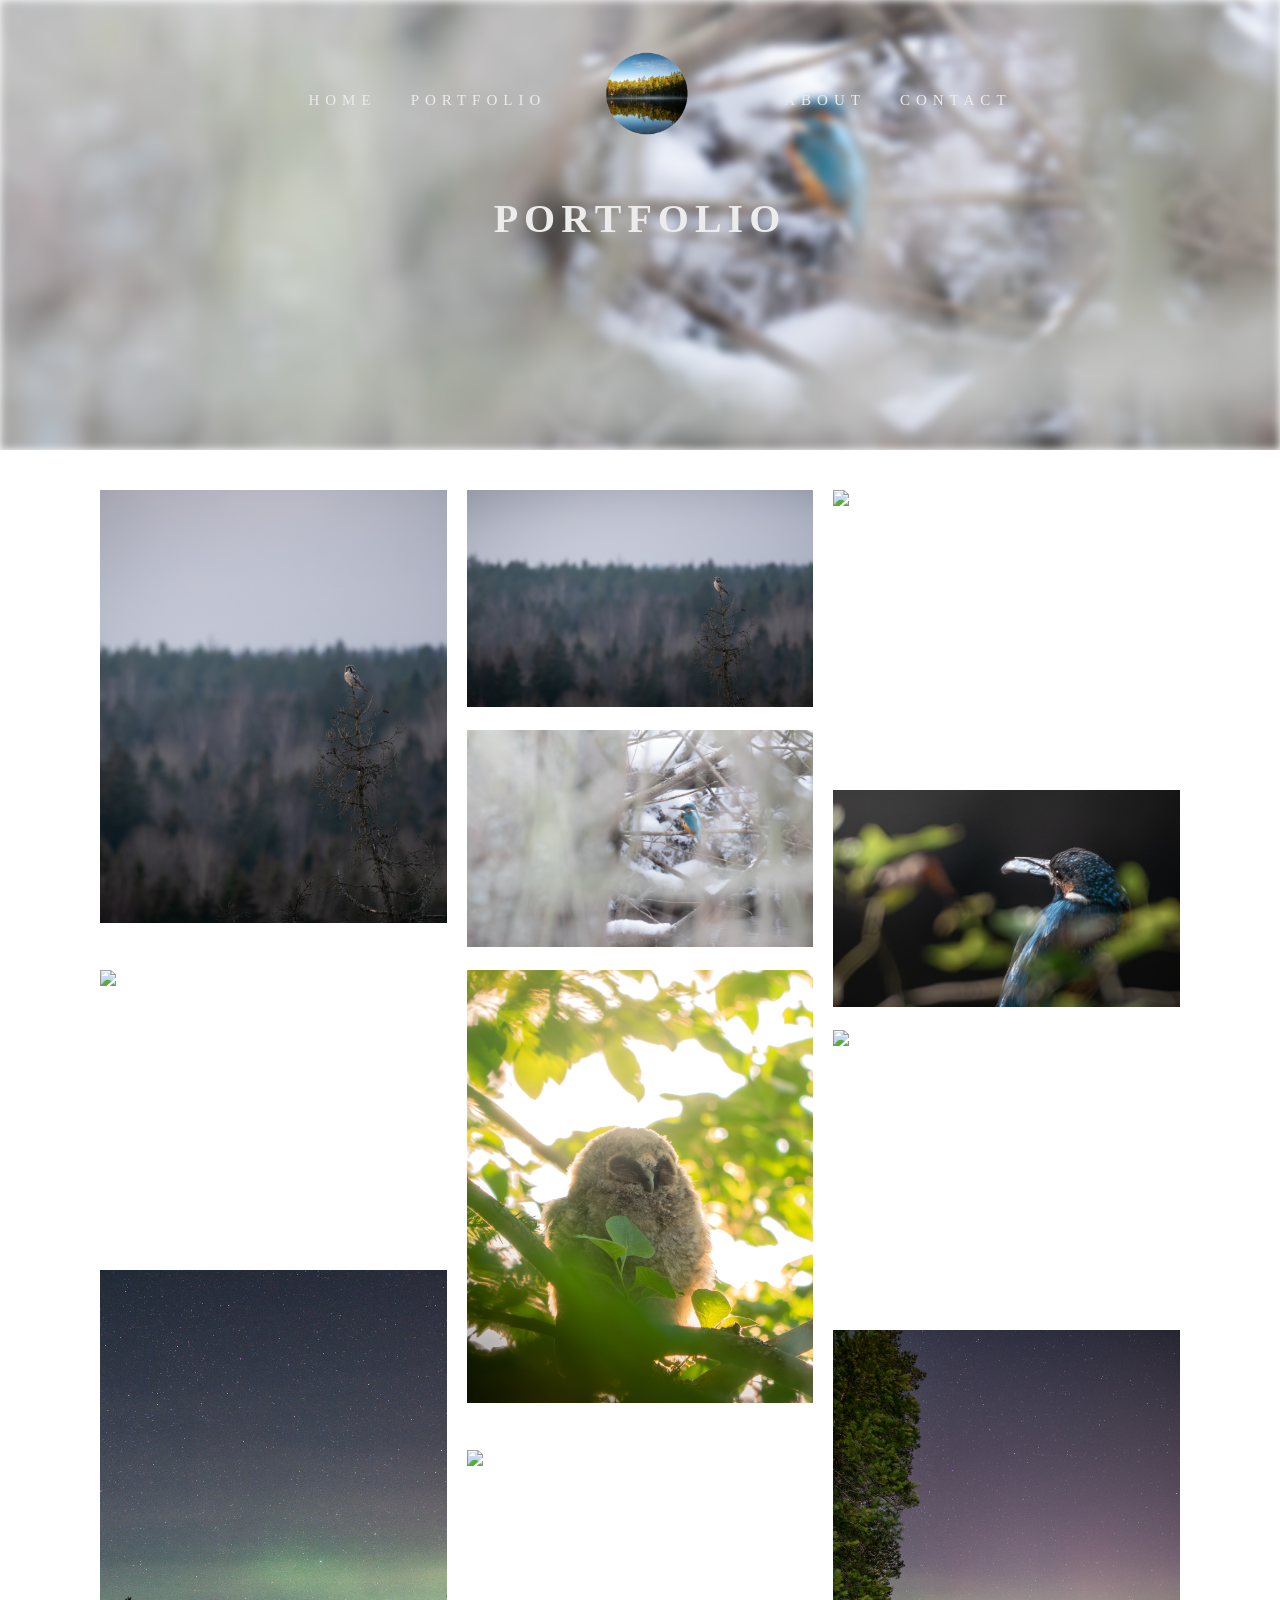
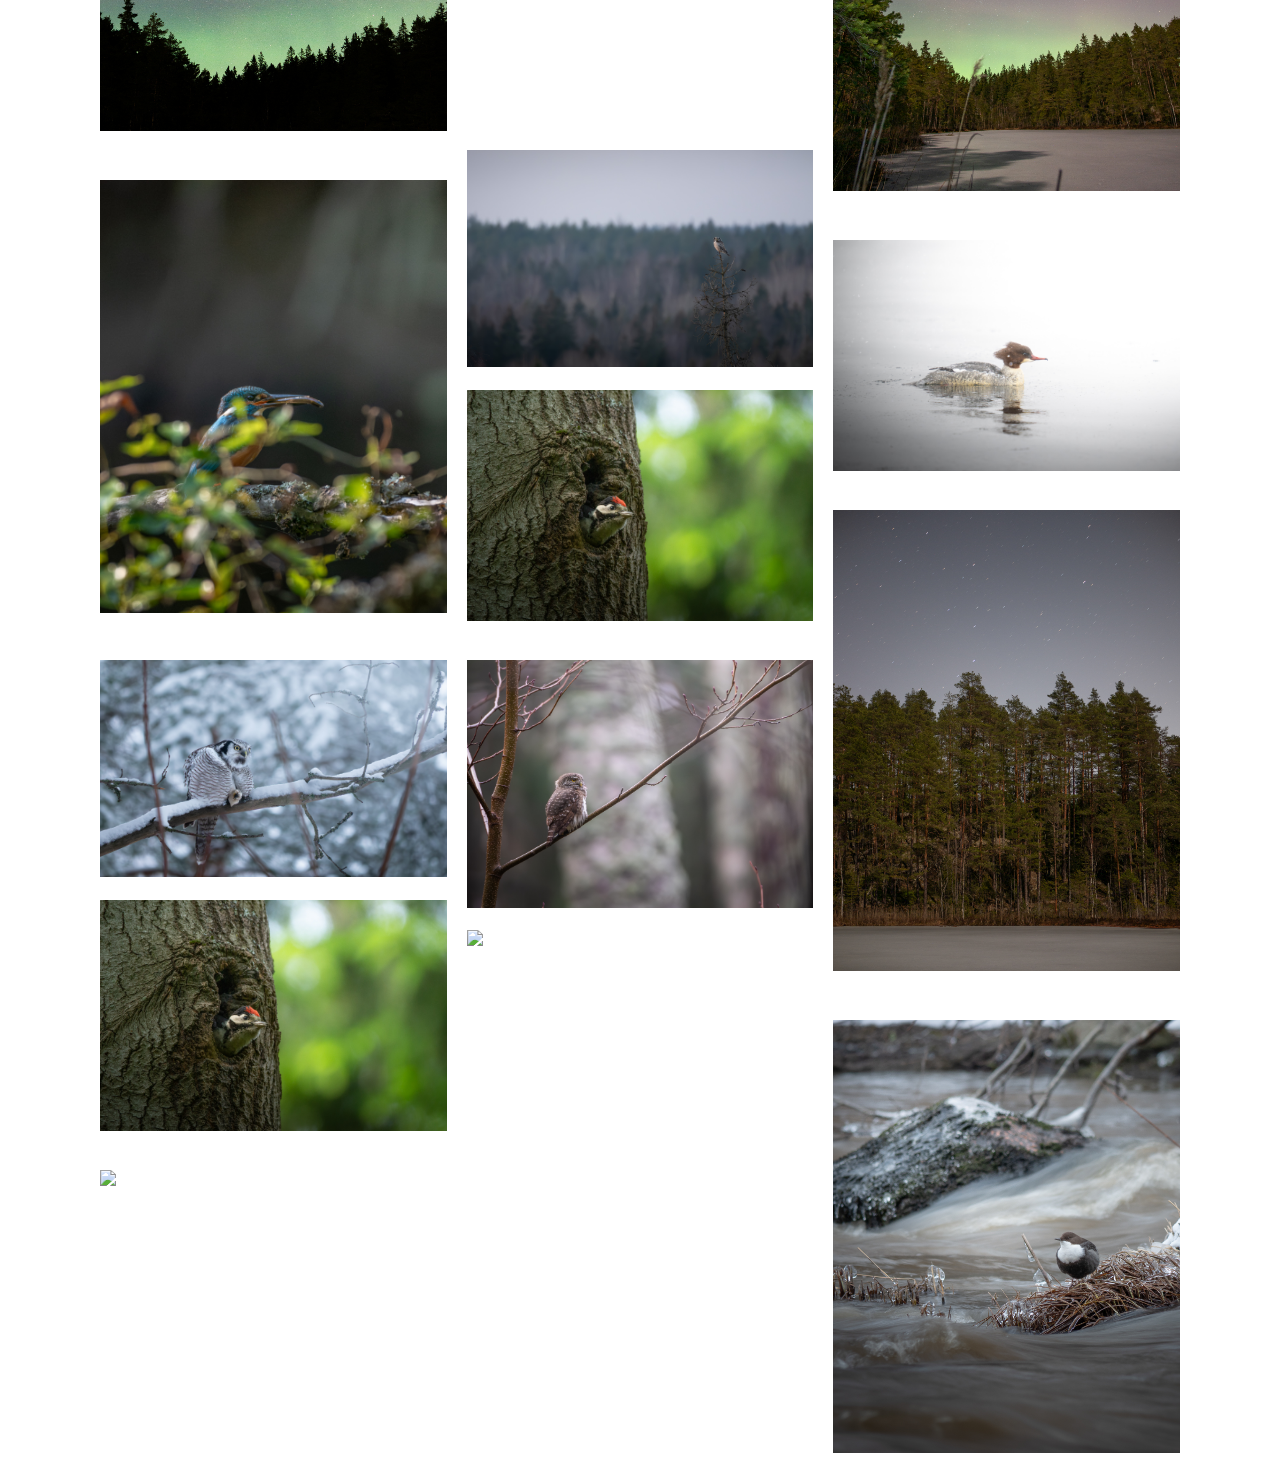
==== portfolio.html @ 4d271e79 "Intial commit" ====
<!DOCTYPE html>
<html lang="en">
<head>
    <meta charset="UTF-8">
    <title>Portfolio - Okko Karhunen</title>
    <link rel="stylesheet" href="style.css">
</head>
<body>

 <div id="portfolio-banner">
    <div class="container">
      <nav>
        <ul>
          <li><a href="index.html">Home</a></li>
          <li><a href="portfolio.html">Portfolio</a></li>
        </ul>

        <img src="images/logo.png" class="logo">

        <ul>
          <li><a href="index.html#about">About</a></li>
          <li><a href="index.html#contact">Contact</a></li>
        </ul>
      </nav>
      <div class="site-title">
      <h1>Portfolio</h1>
      <h2></h2>
    </div>
    </div>
  </div>

<!-- PORTFOLIO -->
<div class="portfolio-wrapper">
    <h1 class="sub-title"></h1>

    <div class="gallery">
        <div class="item"><img src="images/Hawk-Owl1.jpg"></div>
        <div class="item"><img src="images/Hawk-Owl2.png"></div>
        <div class="item"><img src="images/Dipper1.jpg"></div>
        <div class="item"><img src="images/Kingfisher1.jpg"></div>
        <div class="item"><img src="images/Kuningaskalastaja.jpg"></div>
        <div class="item"><img src="images/kuningaskalastaja1.jpg"></div>
        <div class="item"><img src="images/P1130567.jpg"></div>
        <div class="item"><img src="images/Pygmy-owl2.jpg"></div>
        <div class="item"><img src="images/Northernlights2.jpg"></div>
        <div class="item"><img src="images/northernlights1.jpg"></div>
        <div class="item"><img src="images/Pygmyowl.wide.jpg"></div>
        <div class="item"><img src="images/Tähystäjä.jpg"></div>
        <div class="item"><img src="images/Ruokatauko.jpg"></div>
        <div class="item"><img src="images/vesilintu.jpg"></div>
        <div class="item"><img src="images/runko.jpg"></div>
        <div class="item"><img src="images/1330681.jpg"></div>
        <div class="item"><img src="images/P1240639.jpg"></div>
        <div class="item"><img src="images/Pygmy-Owl1.jpg"></div>
        <div class="item"><img src="images/runko.jpg"></div>
        <div class="item"><img src="images/Dipper2.jpg"></div>
        <div class="item"><img src="images/P1340774.jpg"></div>
        <div class="item"><img src="images/DSC09487[1].jpg"></div>
    </div>
</div>

<!-- LIGHTBOX -->
<div id="lightbox">
  <span class="close">&times;</span>
  <span class="nav left">&#10094;</span>
  <span class="nav right">&#10095;</span>
  <img id="lightbox-img" src="">
</div>


<script>
  // ----- LIGHTBOX -----
const images = document.querySelectorAll('.gallery .item img');
const lightbox = document.getElementById('lightbox');
const lightboxImg = document.getElementById('lightbox-img');

const prevBtn = document.querySelector('#lightbox .nav.left');
const nextBtn = document.querySelector('#lightbox .nav.right');
const closeBtn = document.querySelector('#lightbox .close');

let currentIndex = 0;

// Avaa lightbox klikkaamalla kuvaa
images.forEach((img, index) => {
  img.addEventListener('click', () => {
    currentIndex = index;
    lightboxImg.src = img.src;
    lightbox.classList.add('active');

    // Poista zoom kun avataan
    lightboxImg.classList.remove('zoomed');
  });
});

// Näytä kuva (selailu)
function showImage(index) {
  if (index < 0) index = images.length - 1;
  if (index >= images.length) index = 0;
  currentIndex = index;
  lightboxImg.src = images[currentIndex].src;

  // Poista zoom aina kun vaihdetaan kuvaa
  lightboxImg.classList.remove('zoomed');
}

// Nuoli vasemmalle
prevBtn.addEventListener('click', () => {
  showImage(currentIndex - 1);
});

// Nuoli oikealle
nextBtn.addEventListener('click', () => {
  showImage(currentIndex + 1);
});

// Sulje painamalla X
closeBtn.addEventListener('click', () => {
  lightbox.classList.remove('active');
  lightboxImg.classList.remove('zoomed');
});

// Sulje klikkaamalla taustaa
lightbox.addEventListener('click', (e) => {
  if (e.target === lightbox) {
    lightbox.classList.remove('active');
    lightboxImg.classList.remove('zoomed');
  }
});

// Näppäimet: nuoli vasen/oikea ja Esc
document.addEventListener('keydown', (e) => {
  if (lightbox.classList.contains('active')) {
    if (e.key === 'ArrowLeft') showImage(currentIndex - 1);
    if (e.key === 'ArrowRight') showImage(currentIndex + 1);
    if (e.key === 'Escape') {
      lightbox.classList.remove('active');
      lightboxImg.classList.remove('zoomed');
    }
  }
});

// ----- ZOOM (klikattaessa lightbox-kuvaa) -----
lightboxImg.addEventListener('click', () => {
  lightboxImg.classList.toggle('zoomed');
});

// ----- MASONRY (grid korkeus laskenta) -----
const items = document.querySelectorAll('.gallery .item');

items.forEach(item => {
  const img = item.querySelector('img');

  img.addEventListener('load', () => {
    const rowHeight = parseInt(getComputedStyle(document.querySelector('.gallery')).getPropertyValue('grid-auto-rows'));
    const rowGap = parseInt(getComputedStyle(document.querySelector('.gallery')).getPropertyValue('gap'));
    const height = img.getBoundingClientRect().height;

    const rowSpan = Math.ceil((height + rowGap) / (rowHeight + rowGap));
    item.style.gridRowEnd = `span ${rowSpan}`;
  });
});
</script>

</body>
</html>
---- style.css ----
html {
    scroll-behavior: smooth;
}
html, body {
    margin: 0;
    padding: 0;
}
* {
    font-family: 'Cinzel', serif;
    color: rgb(236, 236, 236);
}
body{
    background:rgb(255, 255, 255);
    color: #dddddd;
}
#header{
    width: 100%;
    height: 100vh;
    background-image: url(images/P1240639.jpg);
    background-size: cover;
    background-position: center;

}
.container{
    padding: 15px 0;
}

nav{
    display: flex;
    align-items: center;
    justify-content: center; /* muutettu */
    gap: 4px;               /* säädä tätä */
} 

.logo{
    width: 160px;
    margin-top: 10px;
}
nav ul li{
    display: inline-block;
    list-style: none;
    margin: 1px 15px;
}

nav ul li a{
    color: "#ffffff";
    text-decoration: none;
    font-size: 15px;
    position: relative;
    letter-spacing: 6px;
    text-transform: uppercase; 
}
nav ul li a::after{
    content: '';
    width: 0;
    height: 3px;
    background: #597480;
    position: absolute;
    left: 0;
    bottom: -6px;
    transition: 0.2s;
}
nav ul li a:hover::after{
    width: 100%;

}
.header-text{
    margin-top: 1%;
    font-size: 30px;
}
.header-text h1{
    font-size: 60px;
    margin-top: 10px;
}
.header-text h1 span{
    color:rgb(243, 243, 243);
}
.header-text span{
     font-family: 'Cinzel', serif;
    color:rgb(243, 243, 243);
}
/*-------------about-----------------*/
#about{
    padding: 70px 0;
    color:#ababab;
}
.row{
    display: flex;
    justify-content: space-between;
    flex-wrap: wrap;
}

.about-col-1{
    flex-basis: 35%;
}
.about-col-1 img{
    width: 90%;
    border-radius: 15px;
    margin-left: 50px;
}
.about-col-2{
    flex-basis: 60%;
}

.sub-title{
    font-size: 50px;
    font-weight: 600;
    color: rgb(39, 39, 39);
    font-family: Arial, sans-serif;
}

.down-title{
    font-size: 20px;
    color:rgb(39, 39, 39);
    font-family: Arial, sans-serif;
    font-weight: 590;

}

#header{
    position: relative; /* TÄRKEÄ */
    transition: background-image 0.5s ease-in-out;
}

/* Nuolet */
.arrow{
    position: absolute;
    top: 50%;
    transform: translateY(-50%);
    font-size: 40px;
    color: white;
    cursor: pointer;
    padding: 10px;
    user-select: none;
    z-index: 10;
    transition: 0.3s;
}

.arrow:hover{
    opacity: 0.6;
}

.left{
    left: 30px;
}

.right{
    right: 30px;
}

.site-title{
    text-align: center;
    margin-top: 20px;
}

.site-title h1{
    font-size: 28px;
    margin: 0;
    letter-spacing: 6px;
    text-transform: uppercase; 
}

.site-title h2{
    font-size: 14px;
    font-weight: 400;
    margin-top: 8px;
    letter-spacing: 4px;
    text-transform: uppercase; 
}






#portfolio-page{
    padding: 10px;
    background: #dddddd;
    min-height: 100vh;
}

.gallery{
    display: grid;
    grid-template-columns: repeat(3, 1fr);
    gap: 25px;
    margin-top: 40px;
}

.gallery img{
    width: 100%;
    height: 100%;
    object-fit: cover;
    transition: transform 0.4s ease;
}

.gallery img:hover{
    transform: scale(1.05);
}

.gallery img:first-child{
    grid-row: span 2;
}

.portfolio-wrapper{
    max-width: 1200px;
    margin: 0 auto;
    padding: 0 30px;
    background: #ffffff;
}

.gallery{
  display: grid;
  grid-template-columns: repeat(3, 1fr);
  gap: 30px;
  grid-auto-rows: 10px;
}

.item img{
  width: 100%;
  height: auto;
  display: block;
}

.item{
  grid-row-end: span 10;
}



#portfolio-banner{
  width: 100%;
  height: 450px;
  position: relative;
  overflow: hidden;
}

#portfolio-banner::before{
  content: "";
  position: absolute;
  inset: 0;
  background-image: url(images/Kingfisher1.jpg);
  background-size: cover;
  background-position: center;
  transition: filter 0.6s ease;
  z-index: 1;

  /* ALUSSA blur */
  filter: blur(4px);
}

#portfolio-banner:hover::before{
  /* hoverissa terävä */
  filter: blur(2px);
}

#portfolio-banner .container{
  position: relative;
  z-index: 2; /* tärkeä, jotta teksti tulee päälle */
  padding: 15px 0;
}

.site-title{
  position: relative;
  z-index: 2;
  text-align: center;
  margin-top: 10px;
  color: white;
}

.site-title h1{
  font-size: 40px;
  margin: 0;
  letter-spacing: 6px;
  text-transform: uppercase;
}

.site-title h2{
  font-size: 14px;
  font-weight: 400;
  margin-top: 8px;
  letter-spacing: 4px;
  text-transform: uppercase;
}





/* LIGHTBOX */
.hidden {
  display: none;
}

#lightbox {
  position: fixed;
  top: 0;
  left: 0;
  width: 100%;
  height: 100%;
  background: rgba(0,0,0,0.9);
  display: none;           /* piilotetaan aluksi */
  align-items: center;
  justify-content: center;
  z-index: 9999;
}

/* Kun lightbox on auki */
#lightbox.active {
  display: flex;
}

#lightbox img {
  max-width: 90%;
  max-height: 80%;
  object-fit: contain;
  border-radius: 0px;
  transform: scale(1);          /* normaalikoko */
  transition: transform 0.4s ease;
}

/* Zoom-luokka (tulee päälle klikkauksella) */
#lightbox img.zoomed {
  transform: scale(1.7);       /* 70% zoom */
}

#lightbox .close {
  position: absolute;
  top: 20px;
  right: 30px;
  font-size: 40px;
  color: white;
  cursor: pointer;
}

#lightbox .nav {
  position: absolute;
  top: 50%;
  transform: translateY(-50%);
  font-size: 50px;
  color: white;
  cursor: pointer;
  user-select: none;
}

#lightbox .nav.left {
  left: 30px;
}

#lightbox .nav.right {
  right: 30px;
}

.gallery{
  display: grid;
  grid-template-columns: repeat(3, 1fr);
  grid-auto-rows: 10px;
  gap: 20px;
  padding: 0 60px;
}

.item img{
  width: 100%;
  height: auto;
  display: block;
}
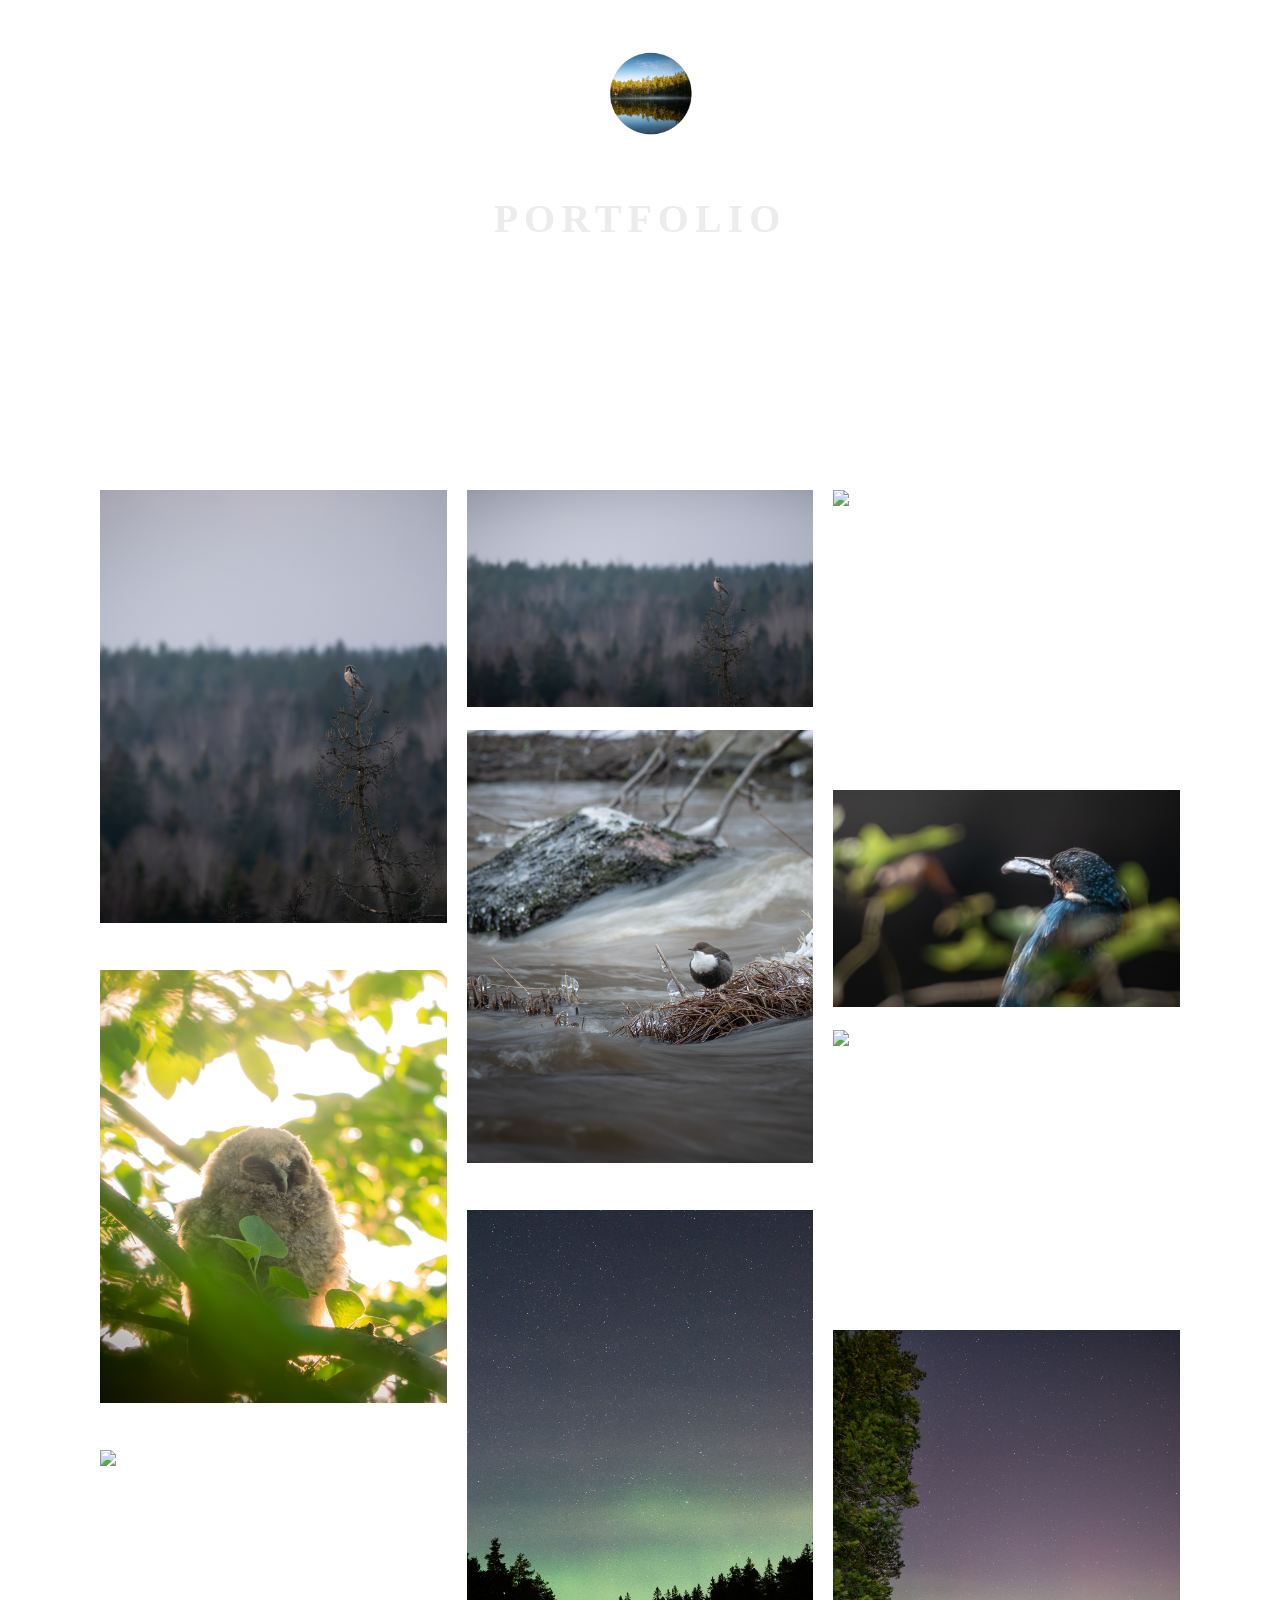
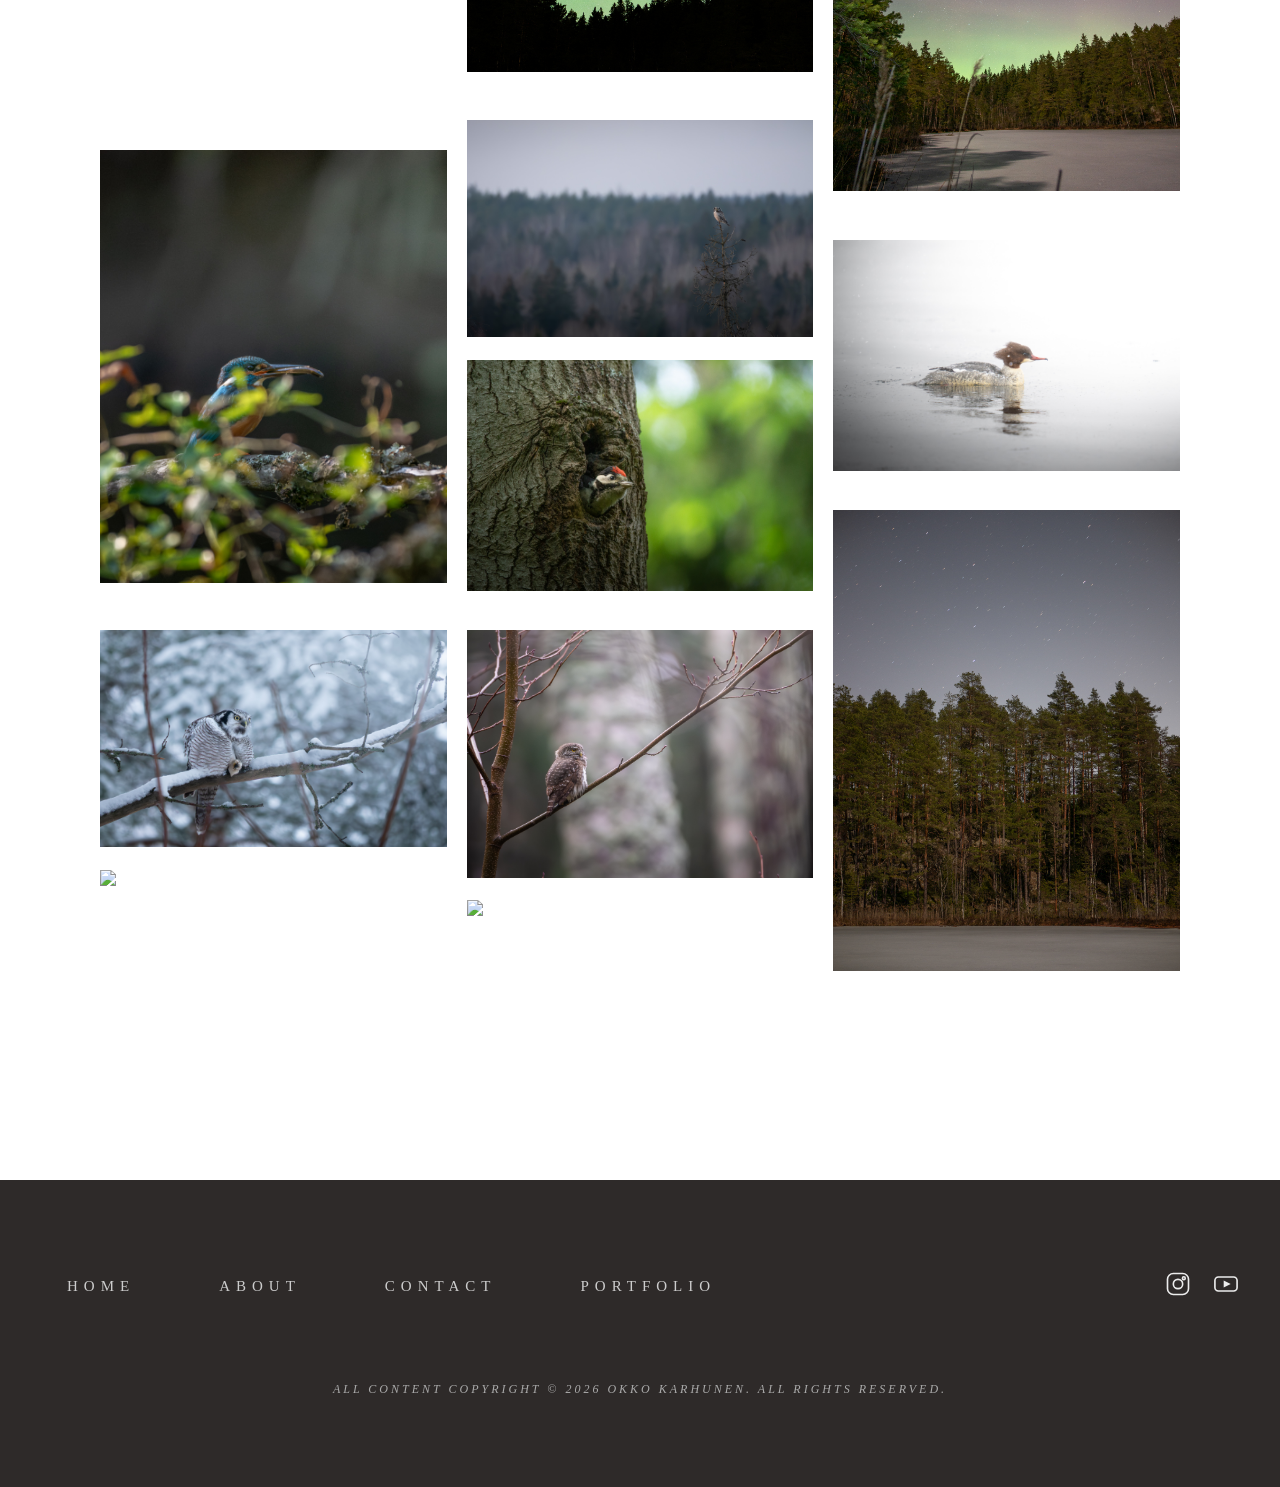
==== commit b3e9304f: "päivitys" ====
--- a/portfolio.html
+++ b/portfolio.html
@@ -19,7 +19,7 @@
 
         <ul>
           <li><a href="index.html#about">About</a></li>
-          <li><a href="index.html#contact">Contact</a></li>
+          <li><a href="index.html#connect">Socials</a></li>
         </ul>
       </nav>
       <div class="site-title">
@@ -37,9 +37,8 @@
         <div class="item"><img src="images/Hawk-Owl1.jpg"></div>
         <div class="item"><img src="images/Hawk-Owl2.png"></div>
         <div class="item"><img src="images/Dipper1.jpg"></div>
-        <div class="item"><img src="images/Kingfisher1.jpg"></div>
+        <div class="item"><img src="images/P1340774.jpg"></div>
         <div class="item"><img src="images/Kuningaskalastaja.jpg"></div>
-        <div class="item"><img src="images/kuningaskalastaja1.jpg"></div>
         <div class="item"><img src="images/P1130567.jpg"></div>
         <div class="item"><img src="images/Pygmy-owl2.jpg"></div>
         <div class="item"><img src="images/Northernlights2.jpg"></div>
@@ -52,9 +51,7 @@
         <div class="item"><img src="images/1330681.jpg"></div>
         <div class="item"><img src="images/P1240639.jpg"></div>
         <div class="item"><img src="images/Pygmy-Owl1.jpg"></div>
-        <div class="item"><img src="images/runko.jpg"></div>
         <div class="item"><img src="images/Dipper2.jpg"></div>
-        <div class="item"><img src="images/P1340774.jpg"></div>
         <div class="item"><img src="images/DSC09487[1].jpg"></div>
     </div>
 </div>
@@ -160,6 +157,38 @@
   });
 });
 </script>
+<footer id="footer-socials">
+  <div class="container footer-content">
+    <nav class="footer-nav">
+      <ul>
+        <li><a href="index.html">Home</a></li>
+        <li><a href="index.html#about">About</a></li>
+        <li><a href="index.html#contact">Contact</a></li>
+        <li><a href="portfolio.html">Portfolio</a></li>
+      </ul>
+    </nav>
 
+    <div class="footer-social-icons">
+      <a href="https://instagram.com/karhunenokko" target="_blank" aria-label="Instagram" class="footer-icon">
+        <svg viewBox="0 0 24 24" fill="none" stroke="currentColor" stroke-width="1.4" width="28" height="28">
+          <rect x="3" y="3" width="18" height="18" rx="5"/>
+          <circle cx="12" cy="12" r="4"/>
+          <circle cx="17" cy="7" r="1.2"/>
+        </svg>
+      </a>
+      <a href="https://youtube.com/!" target="_blank" aria-label="YouTube" class="footer-icon">
+        <svg viewBox="0 0 24 24" fill="none" stroke="currentColor" stroke-width="1.4" width="28" height="28">
+          <rect x="2.5" y="6" width="19" height="12" rx="3"/>
+          <polygon points="10,9 16,12 10,15" fill="currentColor" stroke="none"/>
+        </svg>
+      </a>
+    </div>
+  </div>
+
+  <!-- COPYRIGHT ALAREUNAAN -->
+  <div class="footer-copy">
+    All content copyright © 2026 Okko Karhunen. All rights reserved.
+  </div>
+</footer>
 </body>
 </html>
--- a/style.css
+++ b/style.css
@@ -16,10 +16,19 @@
 #header{
     width: 100%;
     height: 100vh;
-    background-image: url(images/P1240639.jpg);
+    background-image: url(images/DSC03587-3.jpg);
     background-size: cover;
-    background-position: center;
-
+    background-position: center center; /* keskitetään vaakasuoraan ja pystysuoraan */
+    background-repeat: no-repeat;
+    position: relative;
+    overflow: hidden;
+
+}
+@media (max-width: 600px) {
+    #header {
+        background-position: center top; /* keskitetään vaakasuoraan ja ylhäältä */
+        background-size: cover;          /* varmistaa, että kuva täyttää koko headerin */
+    }
 }
 .container{
     padding: 15px 0;
@@ -30,39 +39,43 @@
     align-items: center;
     justify-content: center; /* muutettu */
     gap: 4px;               /* säädä tätä */
+    flex-wrap: wrap;
 } 
+
 
 .logo{
     width: 160px;
     margin-top: 10px;
-}
+    height: auto;
+}
+
+
 nav ul li{
     display: inline-block;
     list-style: none;
     margin: 1px 15px;
 }
 
-nav ul li a{
-    color: "#ffffff";
+nav ul li a {
+    color: #ffffff;
     text-decoration: none;
     font-size: 15px;
-    position: relative;
     letter-spacing: 6px;
-    text-transform: uppercase; 
-}
-nav ul li a::after{
-    content: '';
-    width: 0;
-    height: 3px;
-    background: #597480;
-    position: absolute;
-    left: 0;
-    bottom: -6px;
-    transition: 0.2s;
-}
-nav ul li a:hover::after{
-    width: 100%;
-
+    text-transform: uppercase;
+
+    padding: 6px 12px;
+    border-radius: 8px;
+
+    transition: 
+        background-color 0.6s cubic-bezier(0.25, 0.8, 0.25, 1),
+        transform 0.5s cubic-bezier(0.25, 0.8, 0.25, 1),
+        box-shadow 0.6s cubic-bezier(0.25, 0.8, 0.25, 1);
+}
+
+nav ul li a:hover {
+    background-color: rgba(255, 255, 255, 0.12);
+    transform: translateY(1px);
+    box-shadow: 0 6px 18px rgba(0, 0, 0, 0.25);
 }
 .header-text{
     margin-top: 1%;
@@ -132,6 +145,7 @@
     cursor: pointer;
     padding: 10px;
     user-select: none;
+      touch-action: manipulation; /* parantaa mobiilituntumaa */
     z-index: 10;
     transition: 0.3s;
 }
@@ -234,29 +248,25 @@
   overflow: hidden;
 }
 
-#portfolio-banner::before{
+#portfolio-banner::before {
   content: "";
   position: absolute;
   inset: 0;
-  background-image: url(images/Kingfisher1.jpg);
+  background-image: url(images/DSC03587.jpg); 
   background-size: cover;
   background-position: center;
-  transition: filter 0.6s ease;
   z-index: 1;
-
-  /* ALUSSA blur */
-  filter: blur(4px);
-}
-
-#portfolio-banner:hover::before{
-  /* hoverissa terävä */
-  filter: blur(2px);
-}
+  filter: none;
+  transition: none; 
+  filter: blur(10px);
+}
+
+
+
 
 #portfolio-banner .container{
   position: relative;
-  z-index: 2; /* tärkeä, jotta teksti tulee päälle */
-  padding: 15px 0;
+  z-index: 2;
 }
 
 .site-title{
@@ -362,4 +372,124 @@
   width: 100%;
   height: auto;
   display: block;
+}
+
+#connect {
+    padding: 50px 0;
+    background-color: #868686;       /* Aluksi valkoinen */
+    text-align: center;
+    
+}
+
+#connect.active {
+    background-color: #868686;      /* Fade lopulliseen väriin */
+}
+
+.social-icons {
+    margin-top: 40px;
+    display: flex;
+    justify-content: center;
+    gap: 50px;
+}
+
+.icon svg {
+    width: 80px;          /* hieman pienempi */
+    height: 80px;
+    color: #9a9a9a;       /* vaalea mutta näkyvä harmaa */
+    transition: all 0.3s ease;
+}
+
+.icon:hover svg {
+    color: #444;          /* tummempi hover */
+    transform: scale(1.08);
+}
+
+.background-gradient {
+  height: 10px; /* tai haluamasi korkeus */
+  background: linear-gradient(to bottom, #ffffff,#868686 );
+  
+}
+
+.sub-title1 {
+  font-family: 'Cinzel', serif;  
+  color: rgb(236, 236, 236);     
+  letter-spacing: 3px;           
+  text-transform: uppercase;     
+  font-weight: 600;               
+  font-size: 50px;               
+-webkit-font-smoothing: antialiased;     
+  -moz-osx-font-smoothing: grayscale;  
+    -webkit-font-smoothing: antialiased;       
+  -moz-osx-font-smoothing: grayscale;        
+
+  
+  text-shadow:
+     0 0 3px rgba(236, 236, 236, 0.4),
+     0 0 5px rgba(236, 236, 236, 0.3); 
+}
+
+#footer-socials {
+  background-color: #2e2a29; /* Tumma tausta, säädä halutessasi */
+  padding: 90px 0;
+  color: #ccc;
+  font-family: 'Cinzel', serif;
+  font-size: 14px;
+  letter-spacing: 3px;
+  text-transform: uppercase;
+}
+
+#footer-socials .footer-content {
+  display: flex;
+  justify-content: space-between;
+  align-items: center;
+  max-width: 1200px;
+  margin: 0 auto;
+  padding: 0 20px;
+}
+
+#footer-socials .footer-nav ul {
+  list-style: none;
+  padding: 0;
+  margin: 0;
+  display: flex;
+  gap: 30px;
+}
+
+#footer-socials .footer-nav ul li a {
+  color: #ccc;
+  text-decoration: none;
+  transition: color 0.3s ease;
+}
+
+#footer-socials .footer-nav ul li a:hover {
+  color: #fff;
+}
+
+.footer-social-icons {
+  display: flex;
+  gap: 20px;
+}
+
+.footer-icon svg {
+  color: #ccc;
+  transition: color 0.3s ease;
+  cursor: pointer;
+}
+
+.footer-icon:hover svg {
+  color: #fff;
+}
+.footer-copy {
+  text-align: center;
+  font-size: 12px;
+  color: #aaa;
+  margin-top: 180px;
+  font-style: italic;
+}
+.footer-copy {
+  text-align: center;
+  font-size: 12px;
+  color: #aaa;
+  font-style: italic;
+  margin-top: 80px; /* siirtää copyrightin alas */
 }
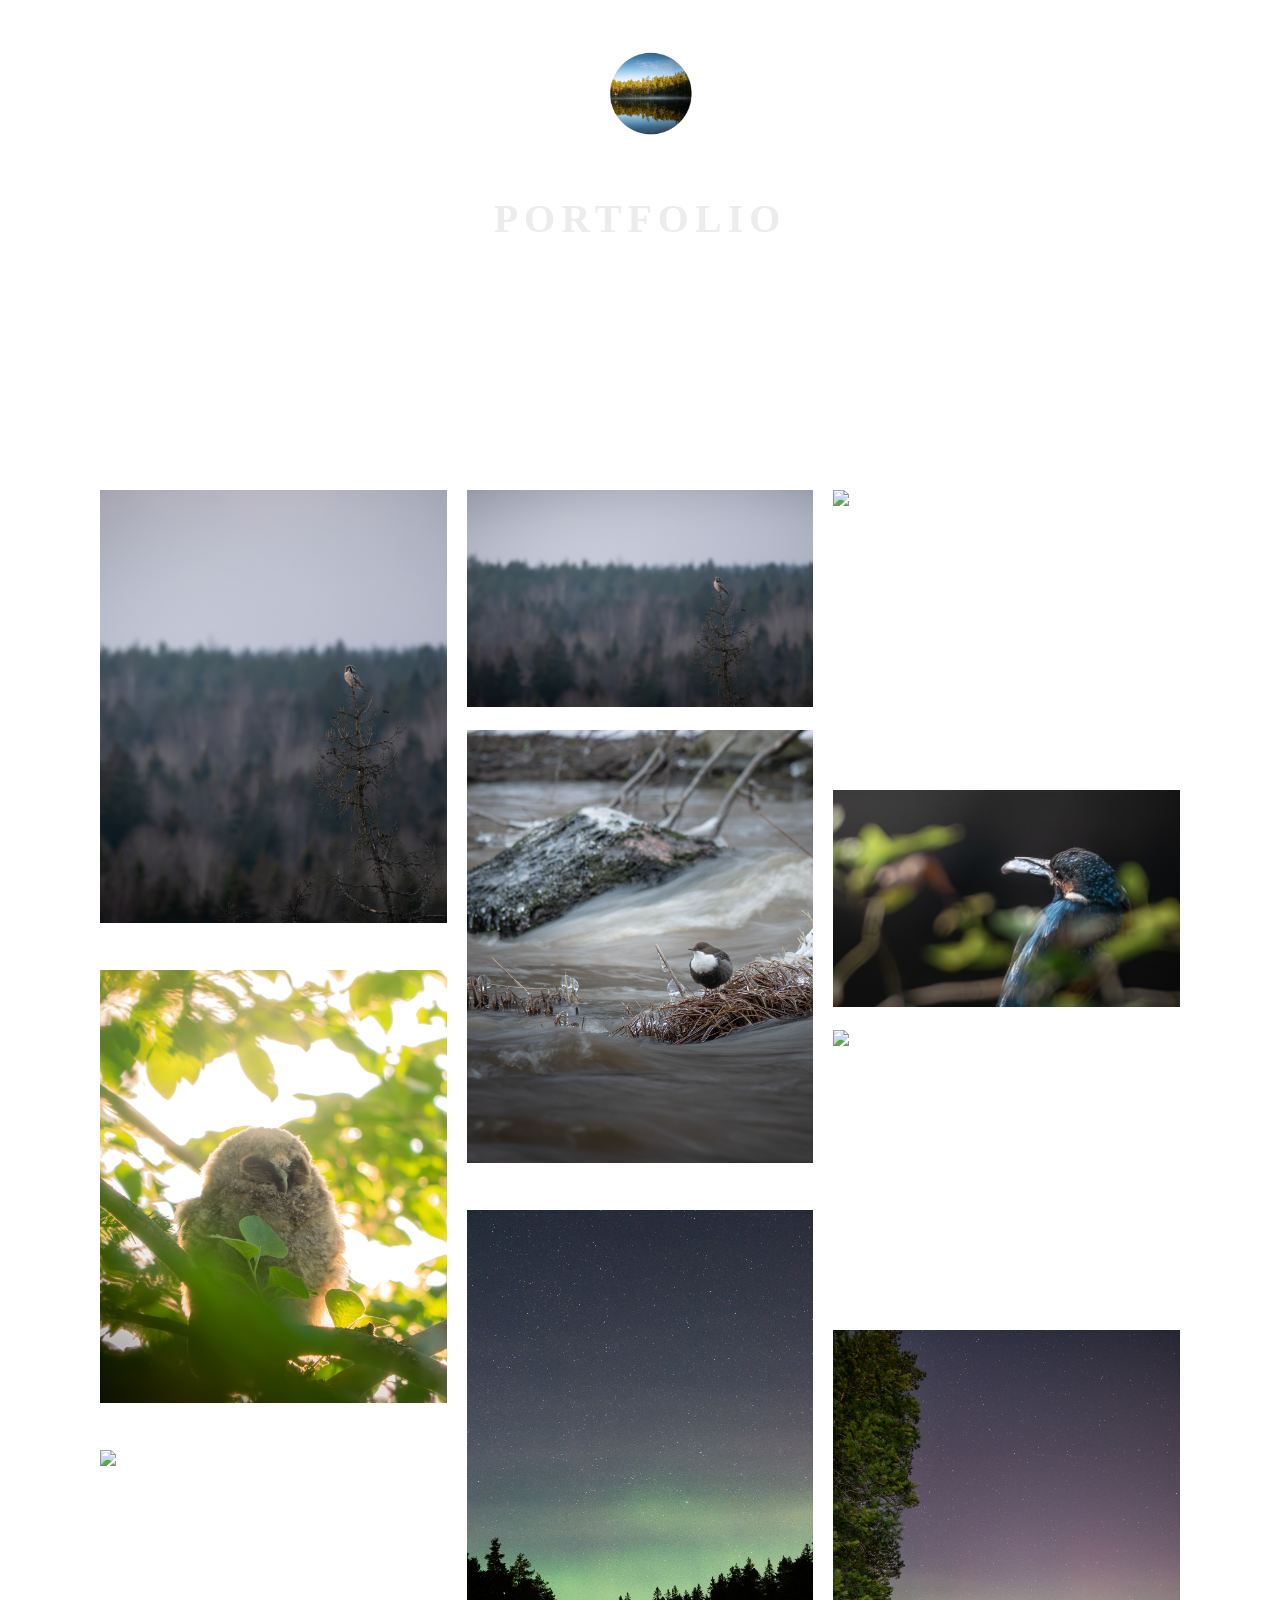
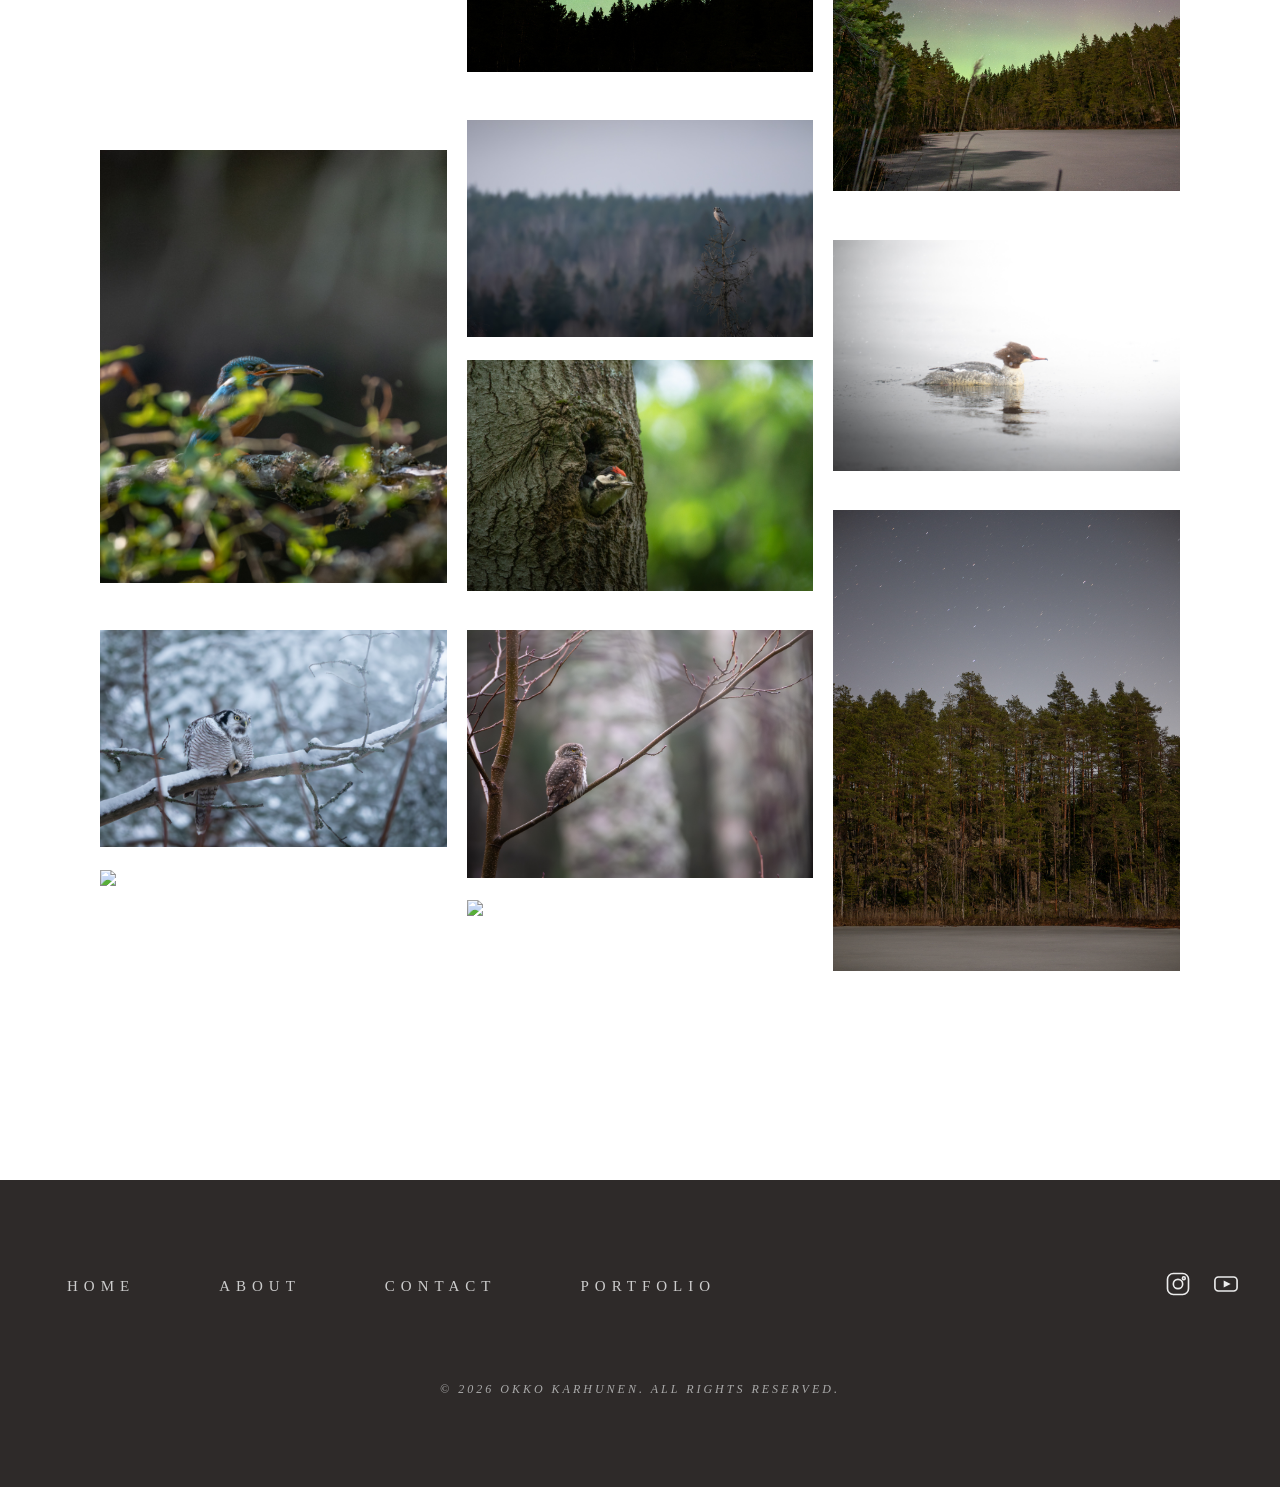
==== commit d8d6a35e: "päivity1s" ====
--- a/portfolio.html
+++ b/portfolio.html
@@ -187,7 +187,7 @@
 
   <!-- COPYRIGHT ALAREUNAAN -->
   <div class="footer-copy">
-    All content copyright © 2026 Okko Karhunen. All rights reserved.
+    © 2026 Okko Karhunen. All rights reserved.
   </div>
 </footer>
 </body>
